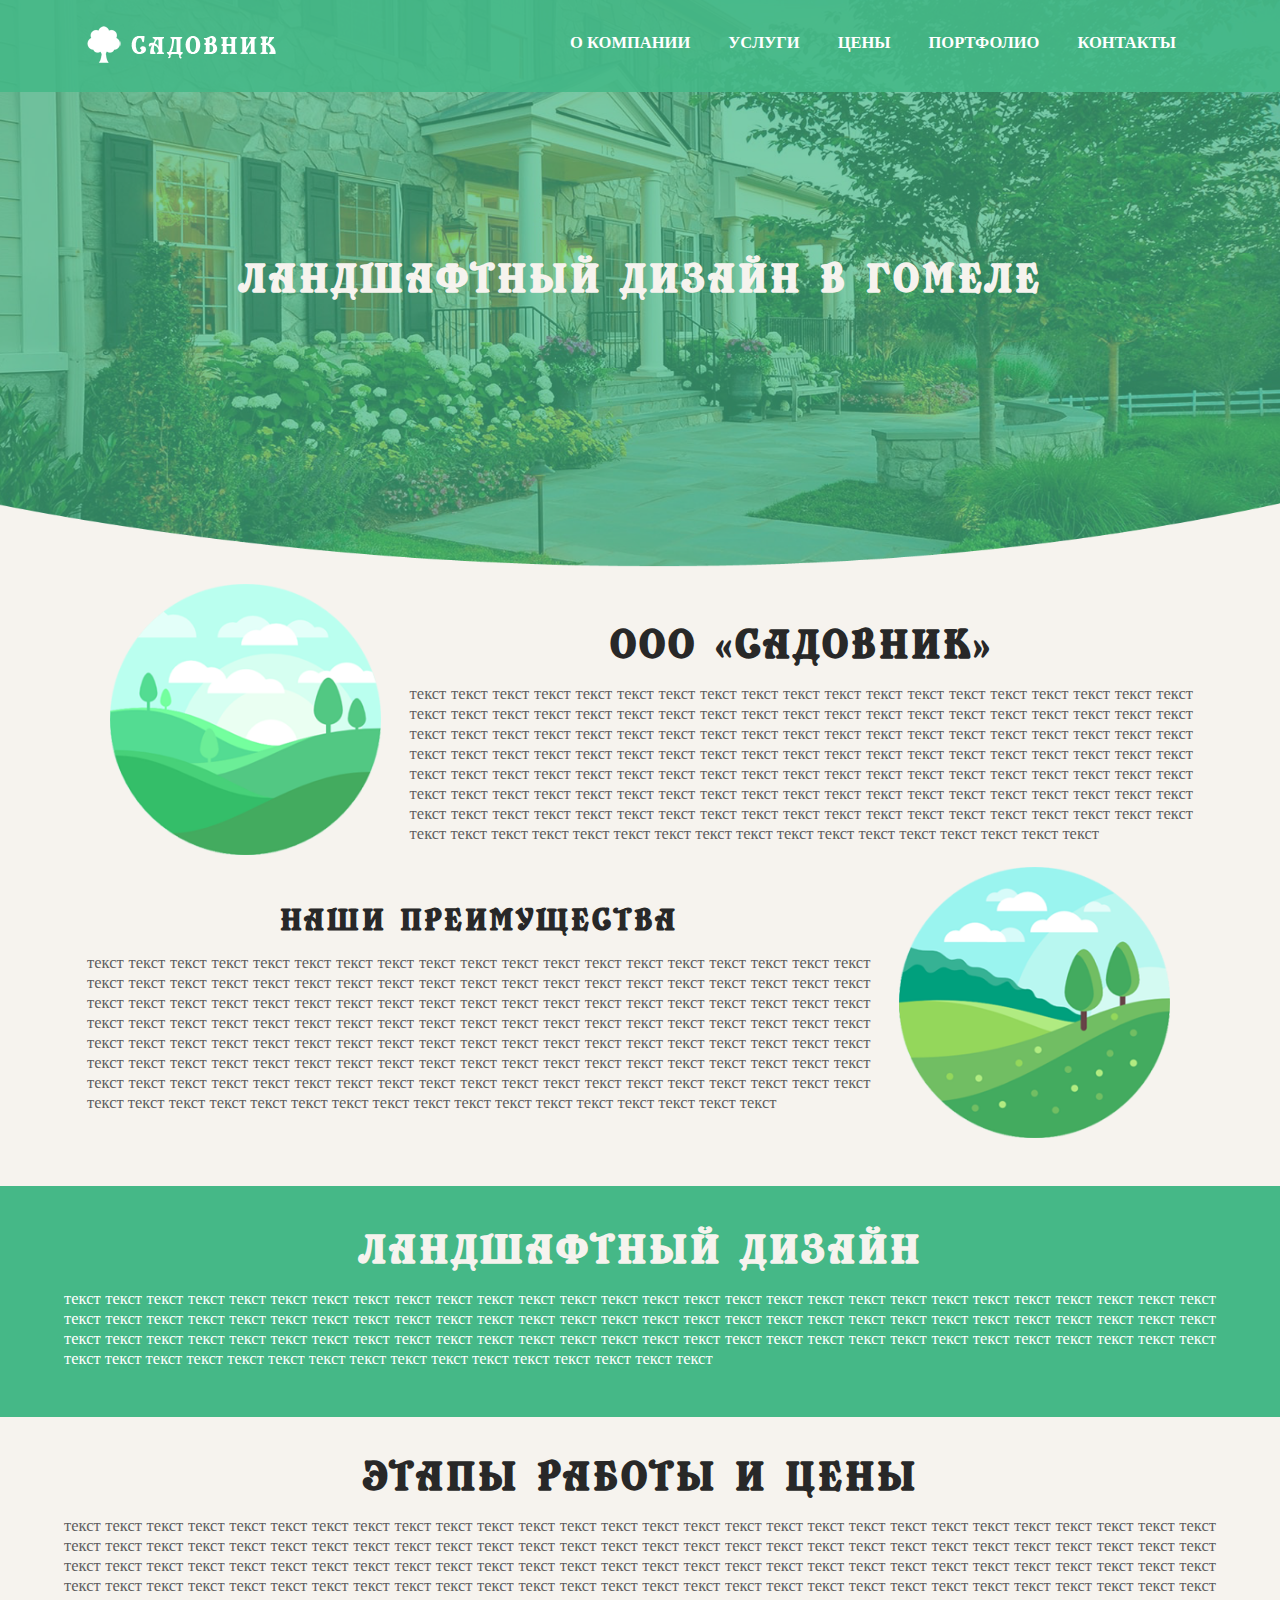
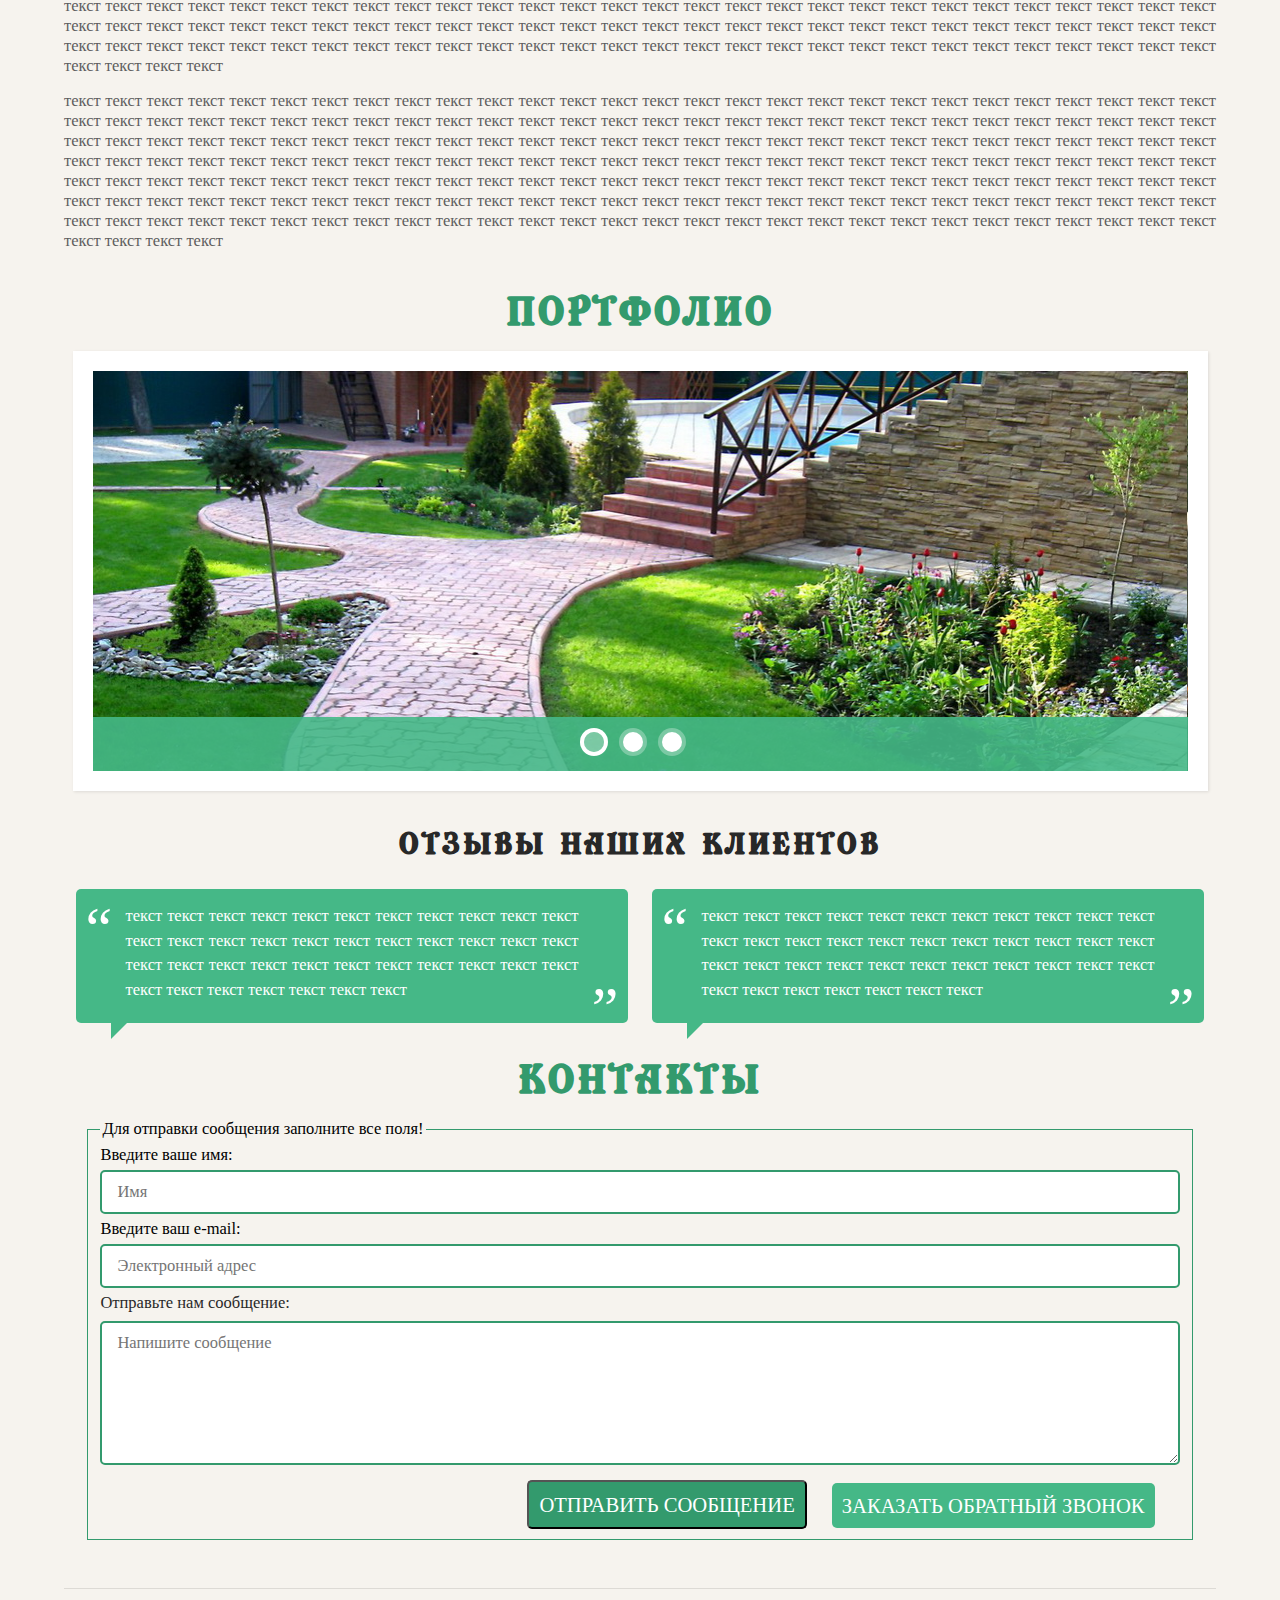
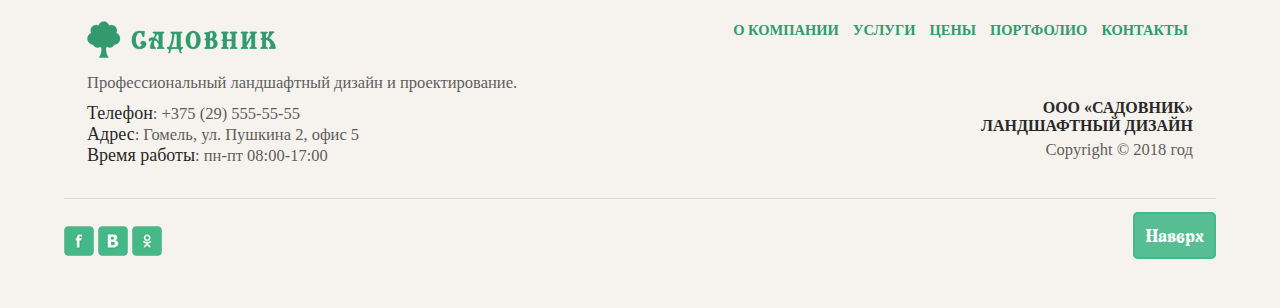
==== lesson-3/index.html @ 623f667e "Add files via upload" ====
<!DOCTYPE html>
<html lang="ru">
  <head>
    <meta charset="utf-8">
    <title>Ландшафтный дизайн в Гомеле</title>
    <link rel="stylesheet" type="text/css" href="css/style.css">
    <link rel="shortcut icon" href="images/ico.png">
  </head>
  <body>
    <header>
      <p><a id="top"></a></p>
      <div class="headertop">
        <div class="container">
          <div class="logo">
            <a href="index.html"><img src="images/logo.png" alt="Ландшафтный дизайн в Гомеле"></a>
          </div>
          <div class="navigation">
            <ul class="menu">
              <li><a href="#menu1">О компании</a></li>
              <li><a href="#menu2">Услуги</a></li>
              <li><a href="#menu3">Цены</a></li>
              <li><a href="#menu4">Портфолио</a></li>
              <li><a href="#menu5">Контакты</a></li>
            </ul>
          </div>
        </div>
				<div class="clearfix"></div>
      </div>
			<div class="banner">
				<div class="container">
					<div class="zagolovok">
						<h1>Ландшафтный дизайн в Гомеле</h1>
					</div>
				</div>
			</div>
    </header>
  	<div class="company">
      <div class="content">
        <p><a id="menu1"></a></p>
        <div class="companys">
          <div class="top">
            <div class="left-left">
              <img src="images/img-1.png" alt="ООО «Садовник»">
            </div>
            <div class="right-right">
              <h2>ООО «Садовник»</h2>
              <p>
                текст текст текст текст текст текст текст текст текст текст текст текст текст текст текст текст текст текст текст текст
                текст текст текст текст текст текст текст текст текст текст текст текст текст текст текст текст текст текст текст текст
                текст текст текст текст текст текст текст текст текст текст текст текст текст текст текст текст текст текст текст текст
                текст текст текст текст текст текст текст текст текст текст текст текст текст текст текст текст текст текст текст текст
                текст текст текст текст текст текст текст текст текст текст текст текст текст текст текст текст текст текст текст текст
                текст текст текст текст текст текст текст текст текст текст текст текст текст текст текст текст текст текст текст текст
                текст текст текст текст текст текст текст текст текст текст текст текст текст текст текст текст текст текст текст текст
                текст текст текст текст текст текст текст текст текст текст
              </p>
            </div>
            <div class="clearfix"></div>
          </div>
          <div class="top">
            <div class="right-left">
              <h3>Наши преимущества</h3>
              <p>
                текст текст текст текст текст текст текст текст текст текст текст текст текст текст текст текст текст текст текст текст
                текст текст текст текст текст текст текст текст текст текст текст текст текст текст текст текст текст текст текст текст
                текст текст текст текст текст текст текст текст текст текст текст текст текст текст текст текст текст текст текст текст
                текст текст текст текст текст текст текст текст текст текст текст текст текст текст текст текст текст текст текст текст
                текст текст текст текст текст текст текст текст текст текст текст текст текст текст текст текст текст текст текст текст
                текст текст текст текст текст текст текст текст текст текст текст текст текст текст текст текст текст текст текст текст
                текст текст текст текст текст текст текст текст текст текст текст текст текст текст текст текст текст текст текст текст
                текст текст текст текст текст текст текст текст текст текст
              </p>
            </div>
            <div class="left-right">
              <img src="images/img-2.png" alt="ООО «Садовник»">
            </div>
            <div class="clearfix"></div>
          </div>
        </div>
      </div>
    </div>
    <p><a id="menu2"></a></p>
    <div class="decoration">
      <div class="services">
        <div class="content">
          <h2>Ландшафтный дизайн</h2>
          <p>
            текст текст текст текст текст текст текст текст текст текст текст текст текст текст текст текст текст текст текст текст
            текст текст текст текст текст текст текст текст текст текст текст текст текст текст текст текст текст текст текст текст
            текст текст текст текст текст текст текст текст текст текст текст текст текст текст текст текст текст текст текст текст
            текст текст текст текст текст текст текст текст текст текст текст текст текст текст текст текст текст текст текст текст
            текст текст текст текст текст текст текст текст текст текст текст текст текст текст текст текст текст текст текст текст
          </p>
        </div>
      </div>
    </div>
    <div class="content">
      <p><a id="menu3"></a></p>
      <div class="top">
        <h2>Этапы работы и цены</h2>
        <p>
          текст текст текст текст текст текст текст текст текст текст текст текст текст текст текст текст текст текст текст текст
          текст текст текст текст текст текст текст текст текст текст текст текст текст текст текст текст текст текст текст текст
          текст текст текст текст текст текст текст текст текст текст текст текст текст текст текст текст текст текст текст текст
          текст текст текст текст текст текст текст текст текст текст текст текст текст текст текст текст текст текст текст текст
          текст текст текст текст текст текст текст текст текст текст текст текст текст текст текст текст текст текст текст текст
          текст текст текст текст текст текст текст текст текст текст текст текст текст текст текст текст текст текст текст текст
          текст текст текст текст текст текст текст текст текст текст текст текст текст текст текст текст текст текст текст текст
          текст текст текст текст текст текст текст текст текст текст текст текст текст текст текст текст текст текст текст текст
          текст текст текст текст текст текст текст текст текст текст текст текст текст текст текст текст текст текст текст текст
          текст текст текст текст текст текст текст текст текст текст текст текст текст текст текст текст текст текст текст текст
        </p>
        <p>
          текст текст текст текст текст текст текст текст текст текст текст текст текст текст текст текст текст текст текст текст
          текст текст текст текст текст текст текст текст текст текст текст текст текст текст текст текст текст текст текст текст
          текст текст текст текст текст текст текст текст текст текст текст текст текст текст текст текст текст текст текст текст
          текст текст текст текст текст текст текст текст текст текст текст текст текст текст текст текст текст текст текст текст
          текст текст текст текст текст текст текст текст текст текст текст текст текст текст текст текст текст текст текст текст
          текст текст текст текст текст текст текст текст текст текст текст текст текст текст текст текст текст текст текст текст
          текст текст текст текст текст текст текст текст текст текст текст текст текст текст текст текст текст текст текст текст
          текст текст текст текст текст текст текст текст текст текст текст текст текст текст текст текст текст текст текст текст
          текст текст текст текст текст текст текст текст текст текст текст текст текст текст текст текст текст текст текст текст
          текст текст текст текст текст текст текст текст текст текст текст текст текст текст текст текст текст текст текст текст
        </p>
      </div>
      <div class="portfolio">
        <p><a id="menu4"></a></p>
        <h2>Портфолио</h2>
        <div class="carousel">
          <div class="cr-carusel">
            <input type="radio" checked="checked" id="slide1" class="carousel-selector" name="carousel-selector">
            <input type="radio" id="slide2" class="carousel-selector" name="carousel-selector">
            <input type="radio" id="slide3" class="carousel-selector" name="carousel-selector">
            <ul class="carousel-items">
              <li class="carousel-item carousel-item-1"></li>
              <li class="carousel-item carousel-item-2"><</li>
              <li class="carousel-item carousel-item-3"><</li>
            </ul>
            <ul class="carousel-labels">
              <li class="carousel-label"><label for="slide1"></label></li>
              <li class="carousel-label"><label for="slide2"></label></li>
              <li class="carousel-label"><label for="slide3"></label></li>
            </ul>
          </div>
        </div>
        <div class="top">
          <div class="blockquotes">
            <h3>Отзывы наших клиентов</h3>
            <blockquote>
              <p>
                текст текст текст текст текст текст текст текст текст текст текст текст текст текст текст текст текст текст текст текст
                текст текст текст текст текст текст текст текст текст текст текст текст текст текст текст текст текст текст текст текст
              </p>
            </blockquote>
            <blockquote>
              <p>
                текст текст текст текст текст текст текст текст текст текст текст текст текст текст текст текст текст текст текст текст
                текст текст текст текст текст текст текст текст текст текст текст текст текст текст текст текст текст текст текст текст
              </p>
            </blockquote>
          </div>
        </div>
      </div>
      <h2><a id="menu5">Контакты</a></h2>
      <div class="contacts">
        <form action="#" method="POST">
          <fieldset><legend>Для отправки сообщения заполните все поля!</legend>
            <label>
              Введите ваше имя:
              <input type="text" name="myname" size="10" maxlength="10" pattern="[a-zA-Zа-яА-Я]+" placeholder="Имя">
            </label>
            <label>
              Введите ваш e-mail:
              <input type="email" name="myemail" size="25" maxlength="25" required placeholder="Электронный адрес">
            </label>
            <p>Отправьте нам сообщение:</p>
            <label for="text">
              <textarea name="mytext" id="text" cols="100" rows="6" pattern="[А-Яа-яЁё0-9]+" placeholder="Напишите сообщение"></textarea>
            </label>
            <div class="submit"><a href="#zatemnenie" class="callme">Заказать обратный звонок</a></div>
            <div class="submit"><input type="submit" value="Отправить сообщение"></div>
          </fieldset>
        </form>
        <div id="zatemnenie">
          <div id="okno">
            <p>
              Наш телефон:
              <br>
              +375 (29) 555-55-55
            </p>
            <form action="#" method="POST">
              <label>
                Введите ваше имя:
                <input type="text" name="myname" size="10" maxlength="10" pattern="[a-zA-Zа-яА-Я]+" placeholder="Имя">
              </label>
              <label>
                Ваш номер телефона:
                <input type="tel" name="mytel" size="12" maxlength="12" pattern="[0-9]+" placeholder="Пример: 375295555555">
              </label>
              <label>
                E-mail для связи:
                <input type="email" name="myemail" size="25" maxlength="25" required placeholder="Электронный адрес">
              </label>
              <label>
                Предполагаемая дата звонка:
                <input type="date" name="mytel">
              </label>
              <label>
                Укажите время, в котрое можно звонить:
                <input type="time" name="mytel"> по <input type="time" name="mytel">
              </label>
              <div class="submit"><input type="submit" value="Заказать обратный звонок"></div>
            </form>
            <div class="close"><a href="#" class="callme">Закрыть окно</a></div>
          </div>
        </div>
      </div>
    </div>
    <footer>
      <div class="container">        
        <div class="contact">
          <div class="logo">
            <img src="images/logo-color.png" alt="Ландшафтный дизайн в Гомеле" title="Ландшафтный дизайн в Гомеле">
          </div>
          <div class="contact-left">
            Профессиональный ландшафтный дизайн и проектирование.
            <p>
              <span>Телефон</span>: +375 (29) 555-55-55
              <br>
              <span>Адрес</span>: Гомель, ул. Пушкина 2, офис 5
              <br>
              <span>Время работы</span>: пн-пт 08:00-17:00
            </p>
          </div>
          <div class="contact-right">
            <ul class="menufooter">
              <li><a href="#menu1">О компании</a></li>
              <li><a href="#menu2">Услуги</a></li>
              <li><a href="#menu3">Цены</a></li>
              <li><a href="#menu4">Портфолио</a></li>
              <li><a href="#menu5">Контакты</a></li>
            </ul>
            <h5>ООО «Садовник»<br>Ландшафтный дизайн</h5>
            <p>
              Copyright © 2018 год
            </p>
          </div>
          <div class="clearfix"></div>
				</div>
				<div class="bottom">
					<div class="footer-left">
            <a href="#"><img src="images/social-1.png"></a>
            <a href="#"><img src="images/social-2.png"></a>
            <a href="#"><img src="images/social-3.png"></a>
					</div>
					<div class="footer-right">
						<p><a href="#top" class="topbutton">Наверх</a></p>
					</div>
					<div class="clearfix"></div>
				</div>
      </div>
    </footer>
  </body>
</html>
---- lesson-3/css/style.css ----
* {
  margin: 0;
  box-sizing: border-box;
  -webkit-box-sizing: border-box;
  -moz-box-sizing: border-box;
}

html, body {
  font-size: 100%;
  background: #f6f3ee;
  font-family: 'Times New Roman';
}

header {
  background: url(../images/banner-45b887.png) no-repeat;
  background-size: 100% 100%;
  -webkit-background-size: 100% 100%;
  -moz-background-size: 100% 100%;
  -o-background-size: 100% 100%;
  -ms-background-size: 100% 100%;
  min-height: 570px;
}

.headertop {
  padding: 2% 0;
  background: rgba(69, 184, 135, 0.9); /* цвет: #45b887 прозрачность 70% */
  z-index: 999;
}

.logo {
  float: left;
  text-align: left;
  padding-left: 2%;
}

.navigation {
  float: right;
  text-align: right;
  padding-right: 2%;
}

.menu {
  text-transform: uppercase;
}

ul.menu {
  padding: 0;
  margin-top: 1.2%;
}

ul.menu li {
  display: inline-block;
  margin: 0 15px;
  position: relative;
}

ul.menu li a {
  font-size: 16.5px;
  color: #fff;
  font-weight: 600;
  text-decoration: none;
  padding: 5px 2px;
}

ul.menu li a:hover, ul.menu li a.active {
  border-bottom: 3px solid #fff;
}

.clearfix {
  clear: both;
}

.banner {
  position: relative;
}

.container {
  padding-right: 5%;
  padding-left: 5%;
  margin-right: auto;
  margin-left: auto;
}

.zagolovok {
  margin-top: 14%;
  text-align: center;
}

.zagolovok h1 {
  font-size: 270%;
  color: #f6f3ee;
  letter-spacing: 3px;
  text-transform: uppercase;
}

@font-face {
  font-family: Mirabelle;
  src: url(../fonts/Mirabelle.ttf);
}

h1 {
  font-family: Mirabelle, 'Mirabelle', fantasy;
}

.company {
  padding: 2% 0px 2% 0px;
}

.companys {
  padding: 0;
}

.left-left {
  text-align: center;
  position: relative;
  padding-left: 2%;
}

.left-left img {
  float: left;
  padding: 2%;
  margin-top: -3%;
  width: 28%;
}

.right-right {
  width: 70%;
	float: right;
  text-align: center;
  position: relative;
  padding-right: 2%;
}

.content .top h2, .content .top h3 {
  color: #282828;
}

.content .right-left h3 {
  font-size: 200%;
}

.right-left {
  width: 70%;
	float: left;
  text-align: center;
  position: relative;
  padding-left: 2%;
}

.left-right {
  text-align: center;
  position: relative;
  padding-right: 2%;
}

.left-right img {
  float: right;
  padding: 2%;
  margin-top: -3%;
  width: 28%;
}

left-right {
  text-align: center;
  position: relative;
  padding-right: 10%;
}

.content {
  padding-right: 5%;
  padding-left: 5%;
  margin-right: auto;
  margin-left: auto;
}

.content h2 {
  margin-top: 3%;
  text-align: center;
  font-size: 270%;
  color: #339a6d;
  letter-spacing: 3px;
  text-transform: uppercase;
  font-family: Mirabelle, 'Mirabelle', fantasy;
}

.content h3 {
  margin-top: 3%;
  text-align: center;
  font-size: 270%;
  color: #282828;
  letter-spacing: 3px;
  text-transform: uppercase;
  font-family: Mirabelle, 'Mirabelle', fantasy;
}

.content h3 a, .content h3 a:hover, .content h3 a:active {
  color: #282828;
  text-decoration: none;
}

.content p {
  text-align: justify;
  font-size: 16.5px;
  color: #5e5e5e;
}

.decoration {
  padding: 3em 0px;
  background: #45b887;
}

.services h2 {
  margin-top: -10px;
  margin-bottom: 15px;
  font-size: 270%;
  text-align: center;
  color: #f6f3ee;
  letter-spacing: 3px;
  text-transform: uppercase;
  font-family: Mirabelle, 'Mirabelle', fantasy;
}

.services p {
  text-align: justify;
  font-size: 16.5px;
  color: #fff;
}

.top p {
  padding-top: 15px;
}

.portfolio h2 {
  padding-bottom: 15px;
}

.carousel {
	width: 100%;
	position: relative;
}

.cr-carusel {
  max-width: 1095px;
  height: 400px;
	position: relative;
	margin: 0 auto;
	overflow: hidden;
	border: 20px solid #fff;
	box-shadow: 1px 1px 3px rgba(0, 0, 0, 0.1);
  box-sizing: content-box;
}

.carousel-item {
	display: block;
	float: left;
}

.carousel-selector {
  display: none;
}

.carousel-items {
  width: 300%;
	height: 100%;
	position: absolute;
	left: 0;
	top: 0;
	z-index: 1;
	transition: left .5s ease-out;
	-o-transition: left .5s ease-out;
	-ms-transition: left .5s ease-out;
	-moz-transition: left .5s ease-out;
	-webkit-transition: left .5s ease-out;
}

.carousel-item {
  width: 33.33333333%;
  height: 100%;
  color: #fff;
}

.carousel-item-1 {
  background-image: url(../images/portfolio-1.jpg);
}

.carousel-item-2 {
  background-image: url(../images/portfolio-2.jpg);
}

.carousel-item-3 {
	background-image: url(../images/portfolio-3.jpg);
}

.carousel-items, .carousel-labels {
	margin: 0;
	padding: 0;
	list-style: none;
	display: block;
  box-sizing: content-box;
}

.carousel-labels {
  position: absolute;
	z-index: 2;
	left: 0;
	bottom: 0;
	width: 100%;
	padding: 15px 0;
	text-align: center;

  position: absolute;
  width: 100%;
  left: 0px;
  text-align: center;
  background: rgba(69, 184, 135, 0.9);
}

.carousel-label {
	display: inline-block;
  margin-right: 15px;
}

.carousel-label label {
  width: 20px;
	height: 20px;
	border-radius: 10px;
	background-color: #fff;
	display: block;
	cursor: pointer;
  box-shadow: 0px 0px 0px 4px rgba(255, 255, 255, 0.3);
}

#slide1:checked ~ .carousel-items {
  left: 0;
}

#slide1:checked ~ .carousel-labels .carousel-label:nth-child(1) label {
  background: rgba(255, 255, 255, 0.3);
  box-shadow: 0px 0px 0px 4px #fff;
}

#slide2:checked ~ .carousel-items {
  left: -100%;
}

#slide2:checked ~ .carousel-labels .carousel-label:nth-child(2) label {
  background: rgba(255, 255, 255, 0.3);
  box-shadow: 0px 0px 0px 4px #fff;
}

#slide3:checked ~ .carousel-items {
  left: -200%;
}

#slide3:checked ~ .carousel-labels .carousel-label:nth-child(3) label {
  background: rgba(255, 255, 255, 0.3);
  box-shadow: 0px 0px 0px 4px #fff;
}

.blockquotes h3 {
  font-size: 200%;
}

.blockquotes p {
  text-align: justify;
  font-size: 16.5px;
  color: #fff;
}

blockquote {
  float: left;
  position: relative;
  width: 48%;
  margin: 1%;
  box-sizing: border-box;
  padding-top: 15px;
}

blockquote:before, blockquote:after {
  content: "\201C";
  color: #fff;
  font-size: 60px;
  font-family: georgia;
  position: absolute;
  z-index: 1;
}

blockquote:before {
  top: 20px;
  left: 10px;
}

blockquote:after {
  content: "\201D";
  bottom: 0;
  right: 10px;
}

blockquote p {
  background: #45b887;
  border-radius: 5px;
  line-height: 1.5;
  margin-bottom: 20px;
  padding: 20px 50px;
  position: relative;
}

blockquote p:after {
  content: '';
  height: 0;
  position: absolute;
  width: 0;
  border: 8px solid transparent;
  border-top-color: #45b887;
  border-left-color: #45b887;
  top: 100%;
  left: 35px;
}

.contacts {
  padding-top: 15px;
  padding-left: 2%;
  padding-right: 2%;
  font-size: 16.5px;
  font-family: 'Times New Roman';
}

fieldset {
  border: 1px solid #339a6d;
}

.contacts input[type="text"], .contacts input[type="email"], textarea, .contacts input[type="tel"], .contacts input[type="date"], .contacts input[type="time"] {
  width: 100%;
  font-size: 16.5px;
  margin: 5px auto;
  color: #282828;
  background: #fff;
  padding: 10px 15px;
  outline: none;
  border: 2px solid transparent;
  border-color: #339a6d;
  border-radius: 5px;
  -webkit-border-radius: 5px;
  -moz-border-radius: 5px;
  -o-border-radius: 5px;
  -ms-border-radius: 5px;
  font-family: 'Times New Roman';
}

.contacts p {
  padding-bottom: 3px;
  color: #282828;
  font-size: 16.5px;
}

.contacts input[type="submit"], .contacts button[type="button"] {
  background: #339a6d;
  text-align: center;
  text-decoration: none;
  padding: 11.5px 10px 10px 10px;;
  color: #fff;
  font-family: 'Times New Roman';
  font-size: 125%;
  border-radius: 5px;
  -moz-border-radius: 5px;
  -webkit-border-radius: 5px;
  -khtml-border-radius: 5px;
  text-transform: uppercase;
}

.submit, .callme {
  padding-top: 5px;
  padding-right: 25px;
  float: right;
}

.callme {
  background: #45b887;
  text-align: center;
  text-decoration: none;
  padding: 11.5px 10px 10px 10px;;
  color: #fff;
  font-family: 'Times New Roman';
  font-size: 125%;
  border-radius: 5px;
  -moz-border-radius: 5px;
  -webkit-border-radius: 5px;
  -khtml-border-radius: 5px;
  text-transform: uppercase;
  margin-top: 3px;
}

.callme:hover {
  background: #339a6d;
}

#zatemnenie {
  background: rgba(0, 0, 0, 0.5);
  width: 100%;
  height: 100%;
  position: absolute;
  top: 0;
  left: 0;
  display: none;
}

#zatemnenie:target {
  display: block;
}

#okno {
  width: 432px;
  height: 775px;
  text-align: left;
  padding: 25px;
  border: 3px solid transparent;
  border-color: #339a6d;
  border-radius: 5px;
  -webkit-border-radius: 5px;
  -moz-border-radius: 5px;
  -o-border-radius: 5px;
  -ms-border-radius: 5px;
  font-family: 'Times New Roman';
  color: #282828;
  position: absolute;
  top: 0;
  right: 0;
  bottom: 0;
  left: 0;
  margin: auto;
  background: #f6f3ee;
}

#okno p {
  text-align: center;
  color: #339a6d;
  padding: 10px 10px 35px 10px;
  font-size: 200%;
  text-transform: uppercase;
  font-family: Mirabelle, 'Mirabelle', fantasy;
}

.close {
  margin-left: 100px;
  margin-top: 100px;
}

.close .callme {
  float: none;
}

.topbutton {
  border: 2px solid #45b887;
  background: rgba(69, 184, 135, 0.9);
  text-align: center;
  text-decoration: none;
  padding: 10px;
  color: #fff;
  font-family: Mirabelle, 'Mirabelle', fantasy;
  font-size: 125%;
  border-radius: 5px;
  -moz-border-radius: 5px;
  -webkit-border-radius: 5px;
  -khtml-border-radius: 5px;
}

.bottom p {
  padding-top: 25px;
}

.copyright {
  float: right;
  text-align: right;
  padding-right: 2%;
}

.contact {
  padding: 2em 0px;
  border-top: 1px solid rgba(0, 0, 0, 0.1);
  border-bottom: 1px solid rgba(0, 0, 0, 0.1);
}

.contact-left {
  float: left;
  margin-top: 52px;
  margin-left: -191px;
  font-size: 16.5px;
  color: #5e5e5e;
}

.contact-left p {
  padding-top: 10px;
}

.contact-left p span {
  color: #282828;
  font-size: 18px;
}

.contact-right {
  float: right;
  padding-right: 2%;
}

.contact-right h5 {
  color: #282828;
  font-size: 100%;
  text-align: right;
  text-transform: uppercase;
  padding-top: 60px;
}

.contact-right p {
  float: right;
  margin-top: 5px;
  font-size: 16.5px;
  color: #5e5e5e;
}

.contact-right p:hover {
  color: #339a6d;
}

.footer-bottom {
  margin-top: 1.5em;
}

.footer-left {
  float: left;
  margin-right: 10px;
  padding-top: 27px;
}

.footer-left img {
  width: 30px;
}

.footer-right {
  float: right;
}

.menufooter {
  color: #339a6d;
  text-transform: uppercase;
}

ul.menufooter {
  padding: 0;
}

ul.menufooter li {
  display: inline-block;
  margin: 0 5px;
  position: relative;
}

ul.menufooter li a {
  font-size: 14.5px;
  color: #339a6d;
  font-weight: 600;
  text-decoration: none;
  padding: 0;
}

ul.menufooter li a:hover, ul.menufooter li a.active {
  border-bottom: 3px solid #339a6d;
}

footer {
  padding: 3em 0px;
}
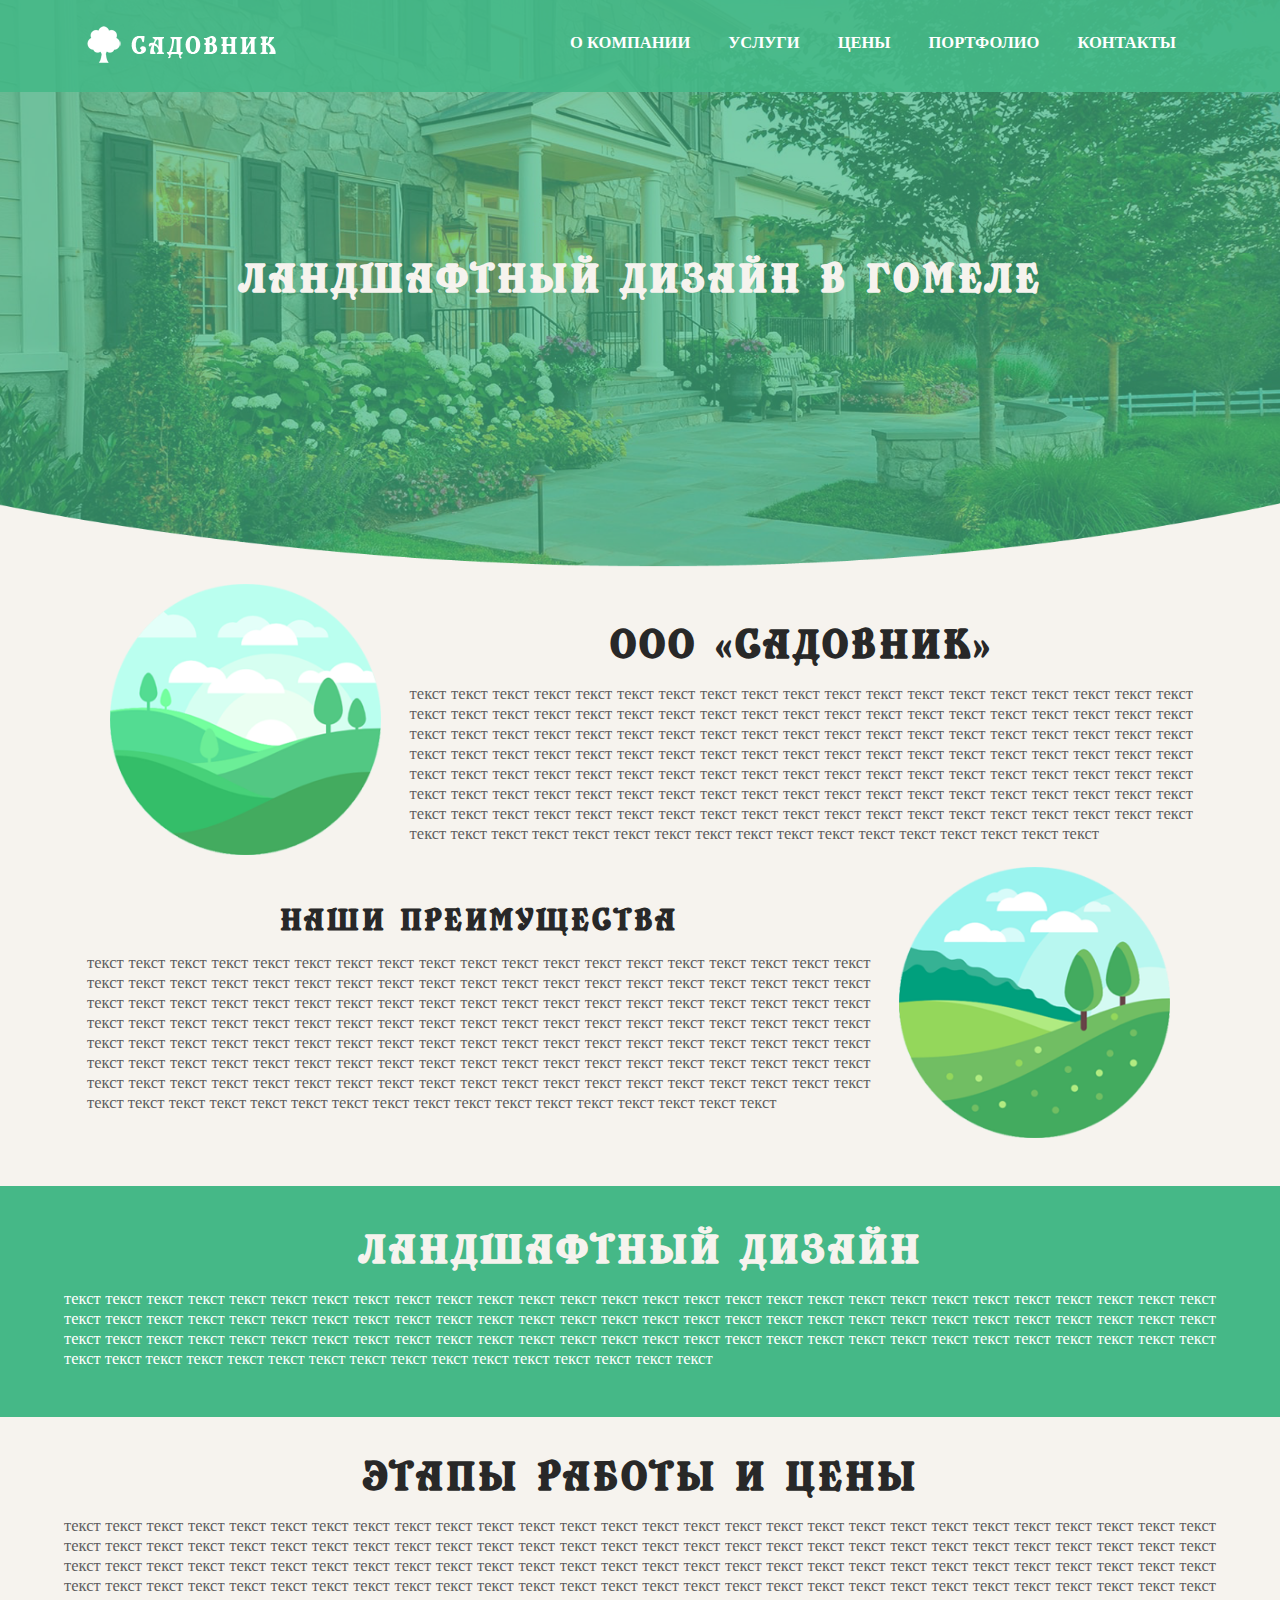
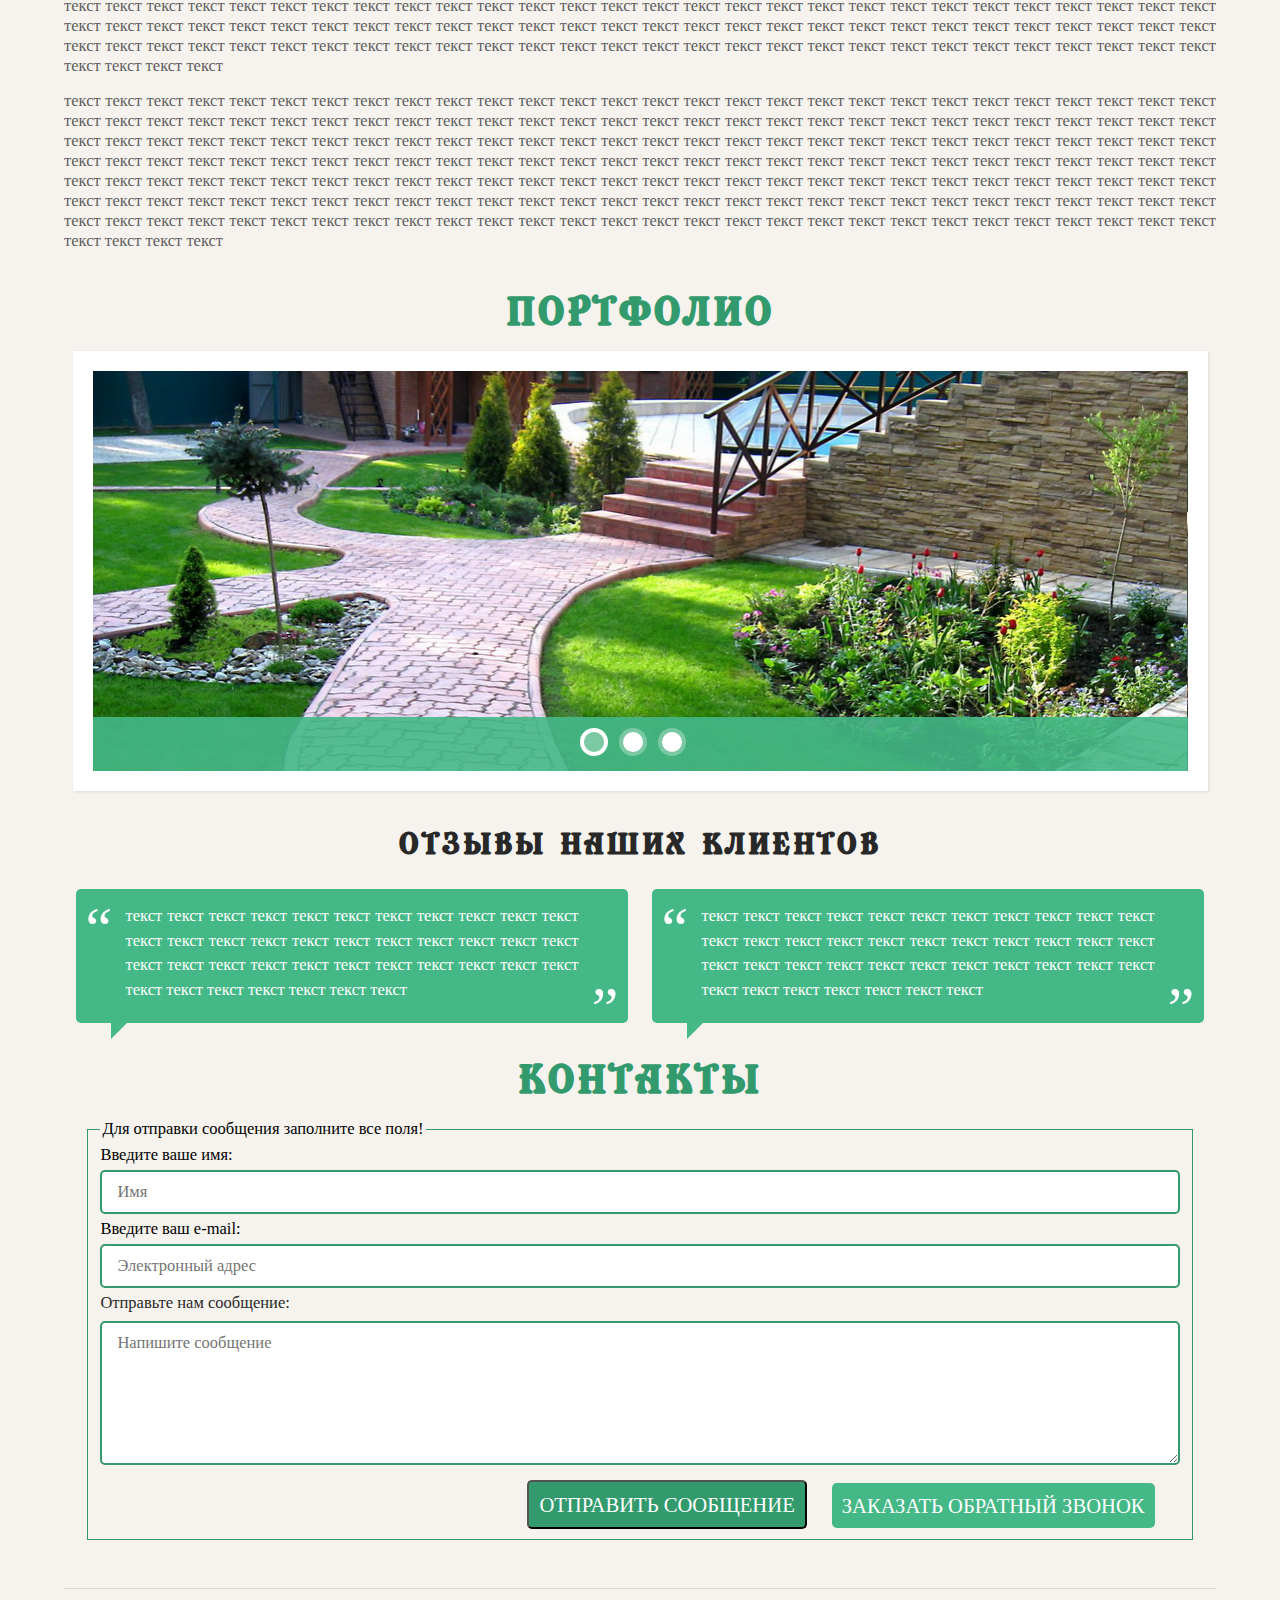
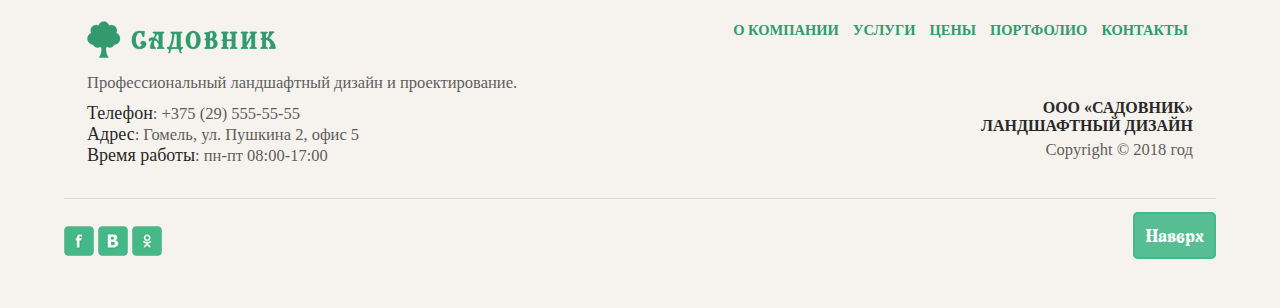
==== commit 0bf02898: "Add files via upload" ====
--- a/lesson-3/index.html
+++ b/lesson-3/index.html
@@ -133,8 +133,8 @@
             <input type="radio" id="slide3" class="carousel-selector" name="carousel-selector">
             <ul class="carousel-items">
               <li class="carousel-item carousel-item-1"></li>
-              <li class="carousel-item carousel-item-2"><</li>
-              <li class="carousel-item carousel-item-3"><</li>
+              <li class="carousel-item carousel-item-2"></li>
+              <li class="carousel-item carousel-item-3"></li>
             </ul>
             <ul class="carousel-labels">
               <li class="carousel-label"><label for="slide1"></label></li>
@@ -203,11 +203,11 @@
               </label>
               <label>
                 Предполагаемая дата звонка:
-                <input type="date" name="mytel">
+                <input type="date" name="date">
               </label>
               <label>
                 Укажите время, в котрое можно звонить:
-                <input type="time" name="mytel"> по <input type="time" name="mytel">
+                <input type="time" name="timestart"> по <input type="time" name="timeend">
               </label>
               <div class="submit"><input type="submit" value="Заказать обратный звонок"></div>
             </form>
@@ -249,9 +249,9 @@
 				</div>
 				<div class="bottom">
 					<div class="footer-left">
-            <a href="#"><img src="images/social-1.png"></a>
-            <a href="#"><img src="images/social-2.png"></a>
-            <a href="#"><img src="images/social-3.png"></a>
+            <a href="#"><img src="images/social-1.png" alt="Facebook"></a>
+            <a href="#"><img src="images/social-2.png" alt="вКонтакте"></a>
+            <a href="#"><img src="images/social-3.png" alt="Одноклассники"></a>
 					</div>
 					<div class="footer-right">
 						<p><a href="#top" class="topbutton">Наверх</a></p>
